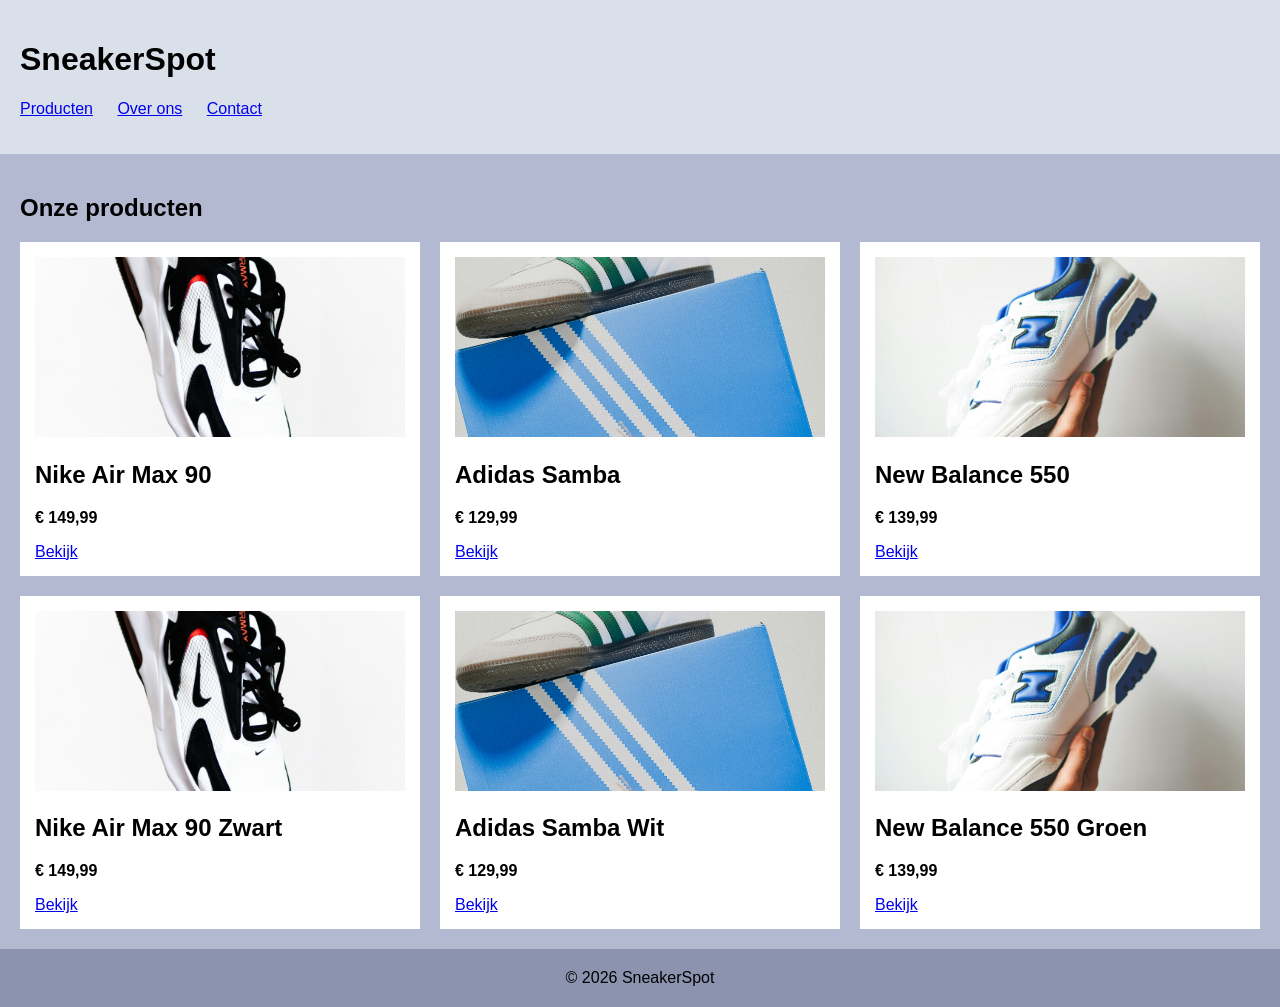
==== mijn_webshop/index.html @ 8bf0f588 "reorganize... AGAIN" ====
<!DOCTYPE html>
<html lang="nl">
<head>
    <meta charset="UTF-8">
    <meta name="viewport" content="width=device-width, initial-scale=1.0">
    <title>SneakerSpot</title>
    <link rel="stylesheet" href="css/style.css">
</head>
<body>
    <div id="container">
        <header>
            <h1>SneakerSpot</h1>
            <nav>
                <ul>
                    <li><a href="#">Producten</a></li>
                    <li><a href="#">Over ons</a></li>
                    <li><a href="#">Contact</a></li>
                </ul>
            </nav>
        </header>

        <main>
            <h2>Onze producten</h2>
                <div class="product-grid">
                    <div class="product-card">
                        <img src="../workshop2/images/airmax90.jpg" alt="Nike Air Max 90">
                        <h2>Nike Air Max 90</h2>
                        <p class="price">&euro; 149,99</p>
                        <a href="#">Bekijk</a>
                    </div>

                    <div class="product-card">
                        <img src="../workshop2/images/samba.jpg" alt="Adidas Samba">
                        <h2>Adidas Samba</h2>
                        <p class="price">&euro; 129,99</p>
                        <a href="#">Bekijk</a>
                    </div>

                    <div class="product-card">
                        <img src="../workshop2/images/nb550.jpg" alt="New Balance 550">
                        <h2>New Balance 550</h2>
                        <p class="price">&euro; 139,99</p>
                        <a href="#">Bekijk</a>
                    </div>

                    <div class="product-card">
                        <img src="../workshop2/images/airmax90.jpg" alt="Nike Air Max 90 zwart">
                        <h2>Nike Air Max 90 Zwart</h2>
                        <p class="price">&euro; 149,99</p>
                        <a href="#">Bekijk</a>
                    </div>

                    <div class="product-card">
                        <img src="../workshop2/images/samba.jpg" alt="Adidas Samba wit">
                        <h2>Adidas Samba Wit</h2>
                        <p class="price">&euro; 129,99</p>
                        <a href="#">Bekijk</a>
                    </div>

                    <div class="product-card">
                        <img src="../workshop2/images/nb550.jpg" alt="New Balance 550 groen">
                        <h2>New Balance 550 Groen</h2>
                        <p class="price">&euro; 139,99</p>
                        <a href="#">Bekijk</a>
                    </div>
                </div>
        </main>

        <footer>
            &copy; 2026 SneakerSpot
        </footer>
    </div>
</body>
</html>
---- mijn_webshop/css/style.css ----
body {
    margin: 0;
    font-family: Arial, sans-serif;
}

header {
    padding: 20px;
    background-color: #dae0ea;
}

nav ul {
    padding: 0;
    list-style: none;
}

nav li {
    display: inline;
    margin-right: 20px;
}

main {
    padding: 20px;
    background-color: #b3b9d1;
}

.product-grid {
    display: grid;
    grid-template-columns: repeat(3, 1fr);
    gap: 20px;
}

.product-card {
    padding: 15px;
    background-color: #ffffff;
}

.product-card img {
    width: 100%;
    height: 180px;
    object-fit: cover;
}

.price {
    font-weight: bold;
}

footer {
    padding: 20px;
    background-color: #8b93af;
    text-align: center;
}
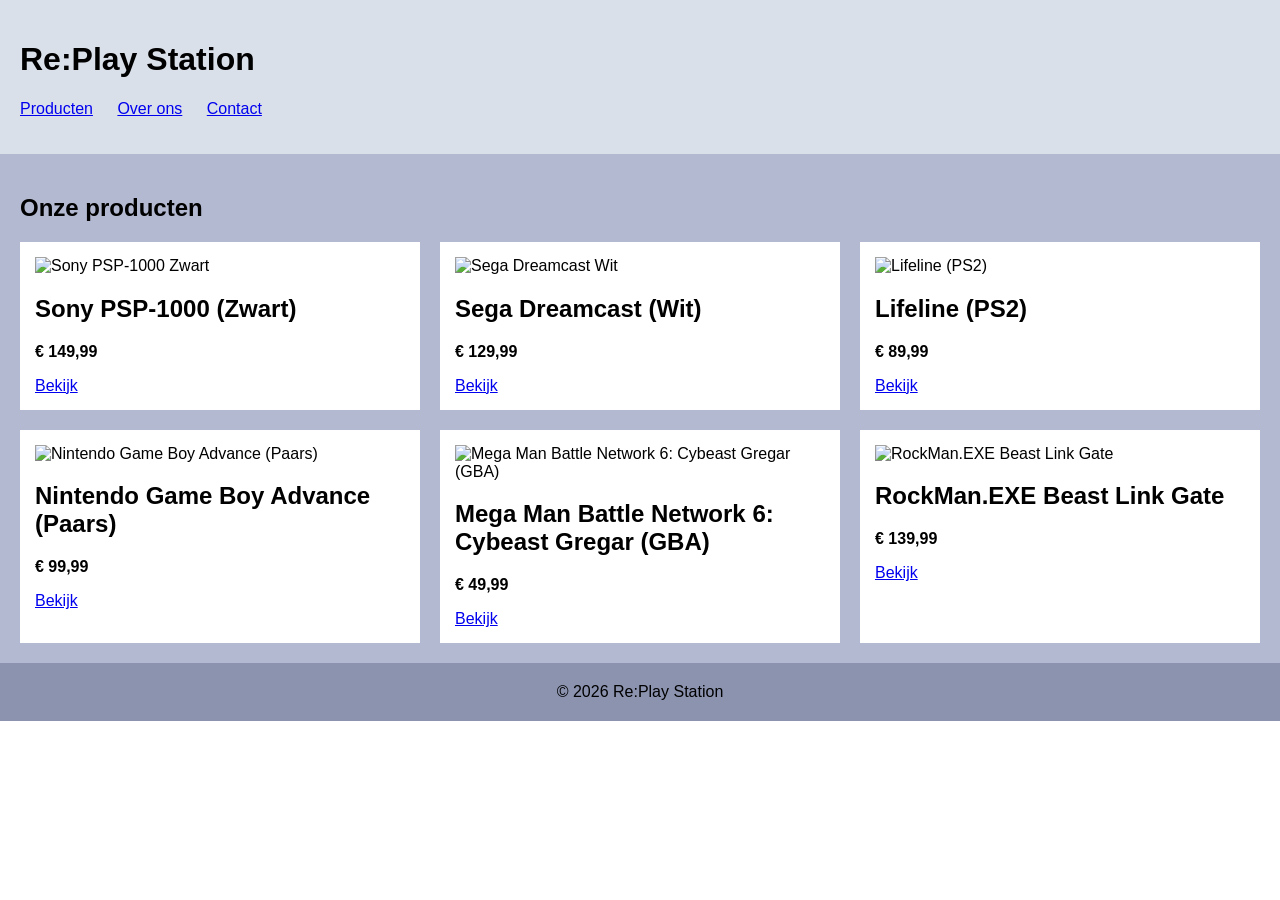
==== commit 49704c43: "start on re:play station" ====
--- a/mijn_webshop/index.html
+++ b/mijn_webshop/index.html
@@ -3,13 +3,13 @@
 <head>
     <meta charset="UTF-8">
     <meta name="viewport" content="width=device-width, initial-scale=1.0">
-    <title>SneakerSpot</title>
+    <title>Re:Play Station</title>
     <link rel="stylesheet" href="css/style.css">
 </head>
 <body>
     <div id="container">
         <header>
-            <h1>SneakerSpot</h1>
+            <h1>Re:Play Station</h1>
             <nav>
                 <ul>
                     <li><a href="#">Producten</a></li>
@@ -23,43 +23,43 @@
             <h2>Onze producten</h2>
                 <div class="product-grid">
                     <div class="product-card">
-                        <img src="../workshop2/images/airmax90.jpg" alt="Nike Air Max 90">
-                        <h2>Nike Air Max 90</h2>
+                        <img src="images/psp.jpg" alt="Sony PSP-1000 Zwart">
+                        <h2>Sony PSP-1000 (Zwart)</h2>
                         <p class="price">&euro; 149,99</p>
                         <a href="#">Bekijk</a>
                     </div>
 
                     <div class="product-card">
-                        <img src="../workshop2/images/samba.jpg" alt="Adidas Samba">
-                        <h2>Adidas Samba</h2>
+                        <img src="images/dreamcast.jpg" alt="Sega Dreamcast Wit">
+                        <h2>Sega Dreamcast (Wit)</h2>
                         <p class="price">&euro; 129,99</p>
                         <a href="#">Bekijk</a>
                     </div>
 
                     <div class="product-card">
-                        <img src="../workshop2/images/nb550.jpg" alt="New Balance 550">
-                        <h2>New Balance 550</h2>
-                        <p class="price">&euro; 139,99</p>
+                        <img src="images/lifeline.jpg" alt="Lifeline (PS2)">
+                        <h2>Lifeline (PS2)</h2>
+                        <p class="price">&euro; 89,99</p>
                         <a href="#">Bekijk</a>
                     </div>
 
                     <div class="product-card">
-                        <img src="../workshop2/images/airmax90.jpg" alt="Nike Air Max 90 zwart">
-                        <h2>Nike Air Max 90 Zwart</h2>
-                        <p class="price">&euro; 149,99</p>
+                        <img src="images/gba.jpg" alt="Nintendo Game Boy Advance (Paars)">
+                        <h2>Nintendo Game Boy Advance (Paars)</h2>
+                        <p class="price">&euro; 99,99</p>
                         <a href="#">Bekijk</a>
                     </div>
 
                     <div class="product-card">
-                        <img src="../workshop2/images/samba.jpg" alt="Adidas Samba wit">
-                        <h2>Adidas Samba Wit</h2>
-                        <p class="price">&euro; 129,99</p>
+                        <img src="images/mmbn6.jpg" alt="Mega Man Battle Network 6: Cybeast Gregar (GBA)">
+                        <h2>Mega Man Battle Network 6: Cybeast Gregar (GBA)</h2>
+                        <p class="price">&euro; 49,99</p>
                         <a href="#">Bekijk</a>
                     </div>
 
                     <div class="product-card">
-                        <img src="../workshop2/images/nb550.jpg" alt="New Balance 550 groen">
-                        <h2>New Balance 550 Groen</h2>
+                        <img src="images/beast-link-gate.jpg" alt="RockMan.EXE Beast Link Gate">
+                        <h2>RockMan.EXE Beast Link Gate</h2>
                         <p class="price">&euro; 139,99</p>
                         <a href="#">Bekijk</a>
                     </div>
@@ -67,7 +67,7 @@
         </main>
 
         <footer>
-            &copy; 2026 SneakerSpot
+            &copy; 2026 Re:Play Station
         </footer>
     </div>
 </body>
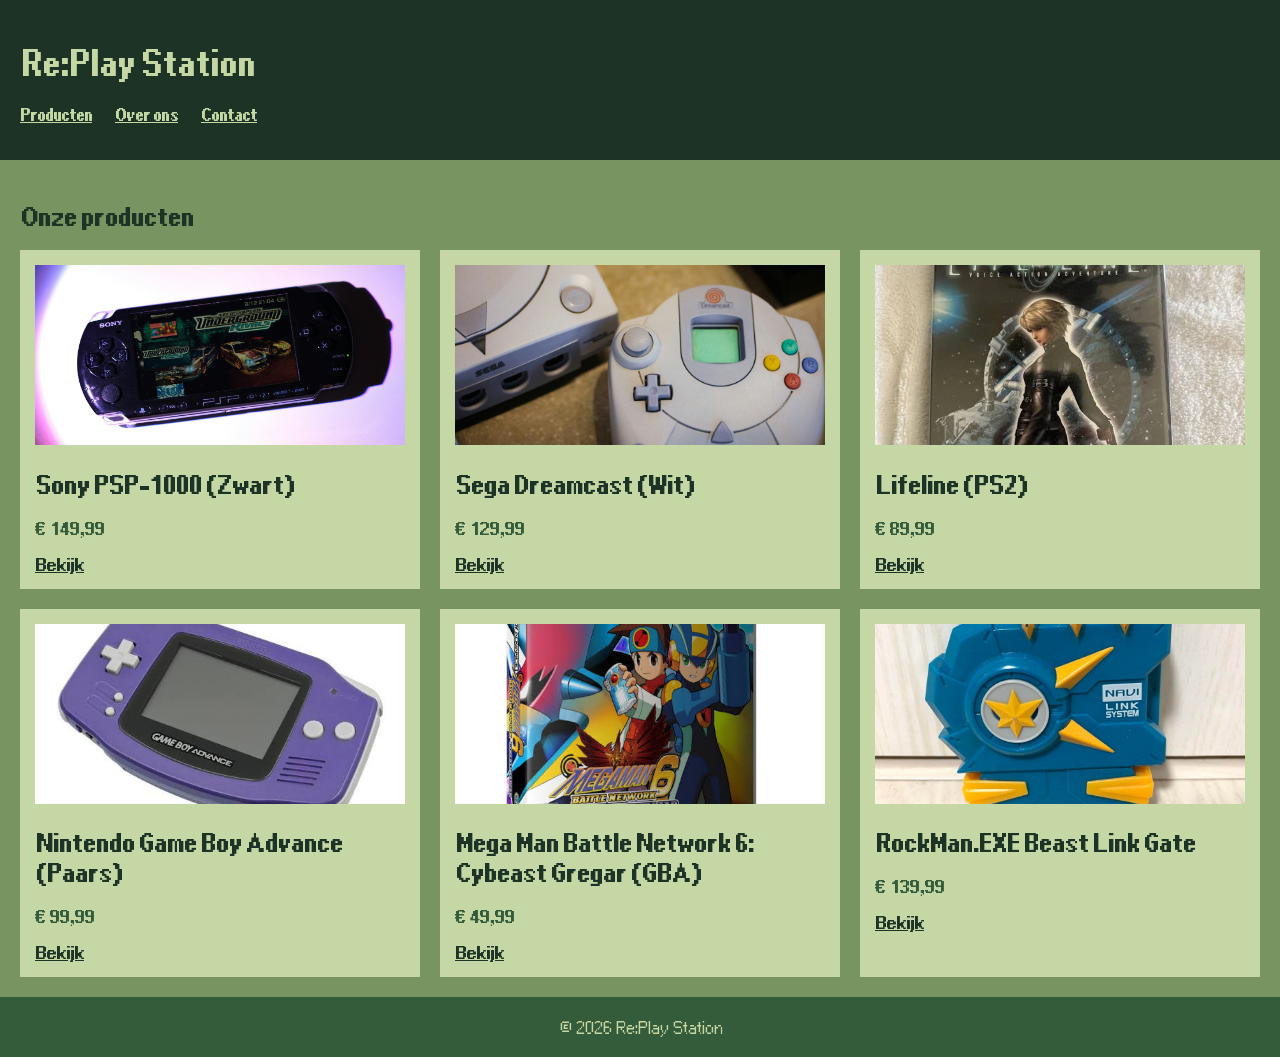
==== commit 6ccdab6d: "make detail page" ====
--- a/mijn_webshop/index.html
+++ b/mijn_webshop/index.html
@@ -33,35 +33,35 @@
                         <img src="images/dreamcast.jpg" alt="Sega Dreamcast Wit">
                         <h2>Sega Dreamcast (Wit)</h2>
                         <p class="price">&euro; 129,99</p>
-                        <a href="#">Bekijk</a>
+                        <a href="detail.html">Bekijk</a>
                     </div>
 
                     <div class="product-card">
                         <img src="images/lifeline.jpg" alt="Lifeline (PS2)">
                         <h2>Lifeline (PS2)</h2>
                         <p class="price">&euro; 89,99</p>
-                        <a href="#">Bekijk</a>
+                        <a href="detail.html">Bekijk</a>
                     </div>
 
                     <div class="product-card">
                         <img src="images/gba.jpg" alt="Nintendo Game Boy Advance (Paars)">
                         <h2>Nintendo Game Boy Advance (Paars)</h2>
                         <p class="price">&euro; 99,99</p>
-                        <a href="#">Bekijk</a>
+                        <a href="detail.html">Bekijk</a>
                     </div>
 
                     <div class="product-card">
                         <img src="images/mmbn6.jpg" alt="Mega Man Battle Network 6: Cybeast Gregar (GBA)">
                         <h2>Mega Man Battle Network 6: Cybeast Gregar (GBA)</h2>
                         <p class="price">&euro; 49,99</p>
-                        <a href="#">Bekijk</a>
+                        <a href="detail.html">Bekijk</a>
                     </div>
 
                     <div class="product-card">
                         <img src="images/beast-link-gate.jpg" alt="RockMan.EXE Beast Link Gate">
                         <h2>RockMan.EXE Beast Link Gate</h2>
                         <p class="price">&euro; 139,99</p>
-                        <a href="#">Bekijk</a>
+                        <a href="detail.html">Bekijk</a>
                     </div>
                 </div>
         </main>
--- a/mijn_webshop/css/style.css
+++ b/mijn_webshop/css/style.css
@@ -1,11 +1,53 @@
+@font-face {
+    font-family: "Ari W9500";
+    src: url("../fonts/ari-w9500.ttf") format("truetype");
+    font-weight: 400;
+    font-style: normal;
+}
+
+@font-face {
+    font-family: "Ari W9500";
+    src: url("../fonts/ari-w9500-bold.ttf") format("truetype");
+    font-weight: 700;
+    font-style: normal;
+}
+
+@font-face {
+    font-family: "Ari W9500 Condensed";
+    src: url("../fonts/ari-w9500-condensed.ttf") format("truetype");
+    font-weight: 400;
+    font-style: normal;
+}
+
+@font-face {
+    font-family: "Ari W9500 Condensed";
+    src: url("../fonts/ari-w9500-condensed-bold.ttf") format("truetype");
+    font-weight: 700;
+    font-style: normal;
+}
+
 body {
     margin: 0;
-    font-family: Arial, sans-serif;
+    font-family: "Ari W9500", sans-serif;
+    color: #1d3325;
+    background-color: #c4d7a5;
+}
+
+h1,
+h2,
+nav {
+    font-family: "Ari W9500 Condensed", sans-serif;
+}
+
+h1,
+h2 {
+    font-weight: 700;
 }
 
 header {
     padding: 20px;
-    background-color: #dae0ea;
+    background-color: #1d3325;
+    color: #c4d7a5;
 }
 
 nav ul {
@@ -20,7 +62,7 @@
 
 main {
     padding: 20px;
-    background-color: #b3b9d1;
+    background-color: #789461;
 }
 
 .product-grid {
@@ -31,7 +73,8 @@
 
 .product-card {
     padding: 15px;
-    background-color: #ffffff;
+    background-color: #c4d7a5;
+    color: #1d3325;
 }
 
 .product-card img {
@@ -42,10 +85,186 @@
 
 .price {
     font-weight: bold;
+    color: #345b3a;
+}
+
+a {
+    color: #1d3325;
+    font-weight: bold;
+}
+
+header a {
+    color: #c4d7a5;
 }
 
 footer {
     padding: 20px;
-    background-color: #8b93af;
+    background-color: #345b3a;
+    color: #c4d7a5;
     text-align: center;
 }
+
+.detail-page {
+    min-height: calc(100vh - 190px);
+}
+
+.back-link {
+    display: inline-block;
+    margin-bottom: 24px;
+    color: #c4d7a5;
+}
+
+.product-detail {
+    display: grid;
+    grid-template-columns: minmax(280px, 0.9fr) minmax(320px, 1.1fr);
+    gap: 48px;
+    max-width: 1050px;
+    margin: 0 auto;
+    padding: 32px;
+    background-color: #c4d7a5;
+    color: #1d3325;
+}
+
+.product-image-panel {
+    position: relative;
+}
+
+.product-image-panel img {
+    display: block;
+    width: 100%;
+    height: min(460px, 55vw);
+    min-height: 300px;
+    object-fit: cover;
+}
+
+.condition-badge {
+    position: absolute;
+    left: 16px;
+    bottom: 16px;
+    padding: 8px 12px;
+    background-color: #1d3325;
+    color: #c4d7a5;
+    font-family: "Ari W9500 Condensed", sans-serif;
+    font-weight: 700;
+    text-transform: uppercase;
+    letter-spacing: 0.05em;
+}
+
+.eyebrow {
+    margin: 4px 0 12px;
+    color: #345b3a;
+    font-family: "Ari W9500 Condensed", sans-serif;
+    font-size: 1.05rem;
+    font-weight: 700;
+    letter-spacing: 0.08em;
+    text-transform: uppercase;
+}
+
+.product-info h2 {
+    margin: 0;
+    font-size: clamp(2rem, 4vw, 3.5rem);
+    line-height: 0.95;
+}
+
+.detail-price {
+    margin: 24px 0 16px;
+    color: #345b3a;
+    font-size: 1.8rem;
+    font-weight: 700;
+}
+
+.intro {
+    max-width: 55ch;
+    line-height: 1.6;
+}
+
+.product-specs {
+    display: grid;
+    grid-template-columns: repeat(3, 1fr);
+    gap: 12px;
+    margin: 28px 0;
+    padding: 18px 0;
+    border-top: 1px solid #789461;
+    border-bottom: 1px solid #789461;
+}
+
+.product-specs dt {
+    margin-bottom: 4px;
+    color: #345b3a;
+    font-family: "Ari W9500 Condensed", sans-serif;
+    font-size: 0.9rem;
+    font-weight: 700;
+    text-transform: uppercase;
+}
+
+.product-specs dd {
+    margin: 0;
+    font-size: 0.95rem;
+}
+
+.stock-status {
+    margin: 0 0 14px;
+    color: #345b3a;
+    font-weight: 700;
+}
+
+.stock-status span {
+    display: inline-block;
+    width: 9px;
+    height: 9px;
+    margin-right: 7px;
+    border-radius: 50%;
+    background-color: #345b3a;
+}
+
+button {
+    border: 0;
+    padding: 14px 22px;
+    background-color: #1d3325;
+    color: #c4d7a5;
+    font: 700 1rem "Ari W9500", sans-serif;
+    cursor: pointer;
+}
+
+button:hover,
+button:focus-visible {
+    background-color: #345b3a;
+}
+
+.description {
+    max-width: 1050px;
+    margin: 36px auto 0;
+    padding: 0 32px 16px;
+    color: #c4d7a5;
+}
+
+.description h2 {
+    margin-bottom: 8px;
+}
+
+.description p {
+    max-width: 65ch;
+    line-height: 1.6;
+}
+
+@media (max-width: 700px) {
+    .product-detail {
+        grid-template-columns: 1fr;
+        gap: 28px;
+        padding: 20px;
+    }
+
+    .product-image-panel img {
+        height: 80vw;
+        min-height: 260px;
+    }
+
+    .product-specs {
+        gap: 8px;
+    }
+
+    .description {
+        padding-right: 20px;
+        padding-left: 20px;
+    }
+}
